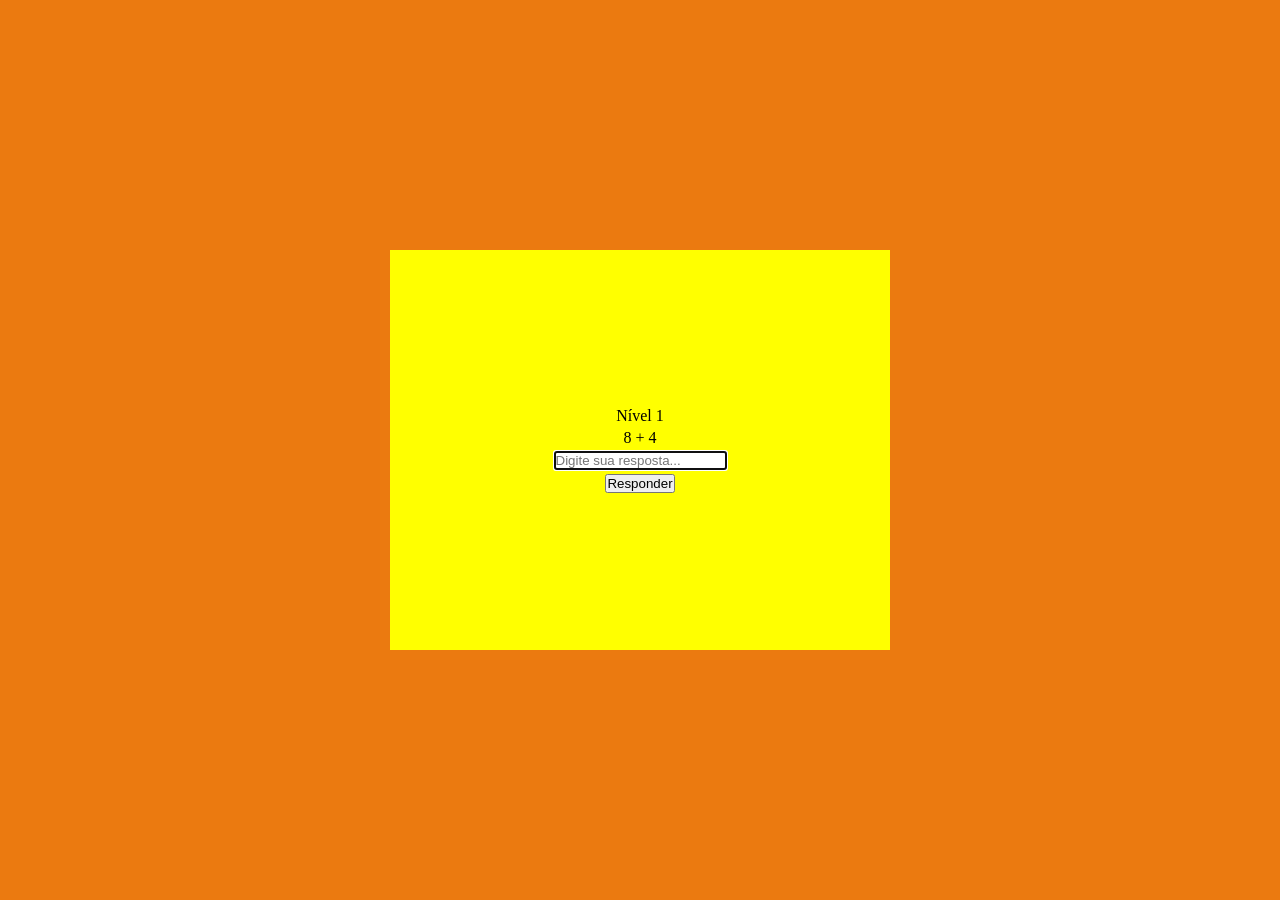
==== mathSpeed.html @ bb7c1a25 "Começando a desenvolver o mathSpeed" ====
<!DOCTYPE html>
<html lang="pt-br">
<head>
    <meta charset="UTF-8">
    <meta name="viewport" content="width=device-width, initial-scale=1.0">
    <title>PIzzaMath</title>
    <link rel="stylesheet" href="css/style2.css">
    <script src="js/app.js" defer></script>
</head>
<body>
    <form name="queijo" id="queijo">
        <label for="campo" id="nivel">Nível 1</label>
        <p id="questao"></p>
        <input type="text" name="resposta" id="resposta" placeholder="Digite sua resposta..." aria-selected="true">
        <button type="button" id="inserir">Responder</button>
    </form>
</body>
</html>
---- css/style2.css ----
* {
    box-sizing: border-box;
    padding: 0;
    margin: 0;
}

body {
    background-color: #eb7a10;
    display: flex;
    flex-direction: column;
    justify-content: center;
    align-items: center;
    height: 100vh;
}

form#queijo {
    background-color: yellow;
    width: 500px;
    height: 400px;
    display: flex;
    flex-direction: column;
    justify-content: center;
    align-items: center;
    gap: 4px;
}
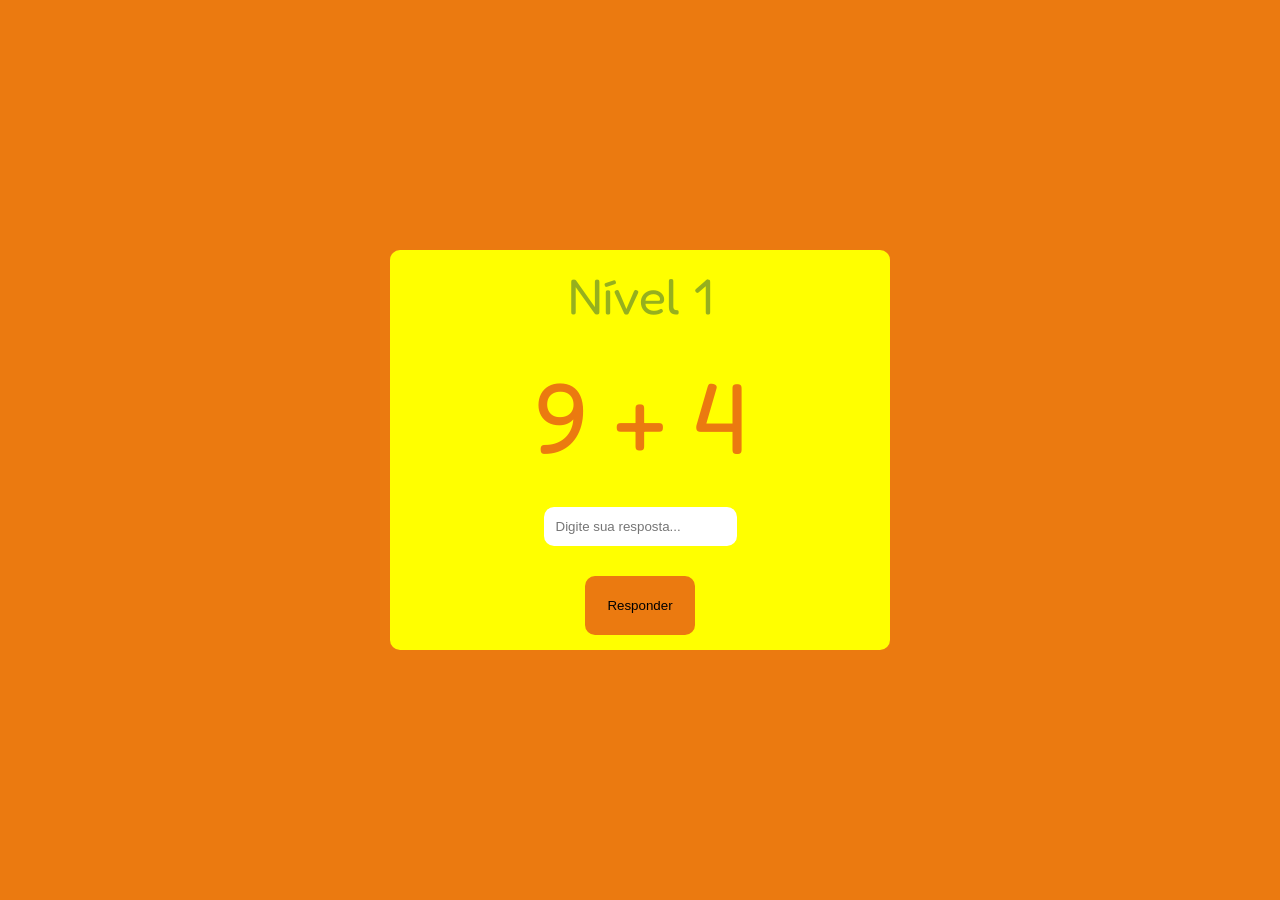
==== commit a0225267: "Completando o basico do MathSpeed" ====
--- a/mathSpeed.html
+++ b/mathSpeed.html
@@ -9,10 +9,10 @@
 </head>
 <body>
     <form name="queijo" id="queijo">
-        <label for="campo" id="nivel">Nível 1</label>
+        <label for="campo" id="nivel"></label>
         <p id="questao"></p>
-        <input type="text" name="resposta" id="resposta" placeholder="Digite sua resposta..." aria-selected="true">
-        <button type="button" id="inserir">Responder</button>
+        <input type="text" name="resposta" id="resposta" placeholder="Digite sua resposta..." aria-selected="true" required>
+        <button type="submit" id="inserir">Responder</button>
     </form>
 </body>
 </html>
--- a/css/style2.css
+++ b/css/style2.css
@@ -1,3 +1,5 @@
+@import url('https://fonts.googleapis.com/css2?family=Fredoka:wght@300..700&display=swap');
+
 * {
     box-sizing: border-box;
     padding: 0;
@@ -11,6 +13,7 @@
     justify-content: center;
     align-items: center;
     height: 100vh;
+    font-family: 'Fredoka', sans-serif;
 }
 
 form#queijo {
@@ -19,7 +22,36 @@
     height: 400px;
     display: flex;
     flex-direction: column;
-    justify-content: center;
+    justify-content: space-around;
     align-items: center;
-    gap: 4px;
+    border-radius: 10px;
+
+    p#questao {
+        color: #eb7a10;
+        font-size: 100px;
+    }
+
+    label#nivel {
+        color: #1f554077;
+        font-size: 50px;
+    }
+
+    input#resposta {
+        padding: 10px;
+        border-radius: 10px;
+        outline: none;
+        border-color: transparent;
+    }
+
+    button#inserir {
+        padding: 20px;
+        outline: none;
+        border-color: transparent;
+        border-radius: 10px;
+        background-color: #eb7a10;
+
+        &:hover {
+            background-color: #eb7a109c;
+        }
+    }
 }
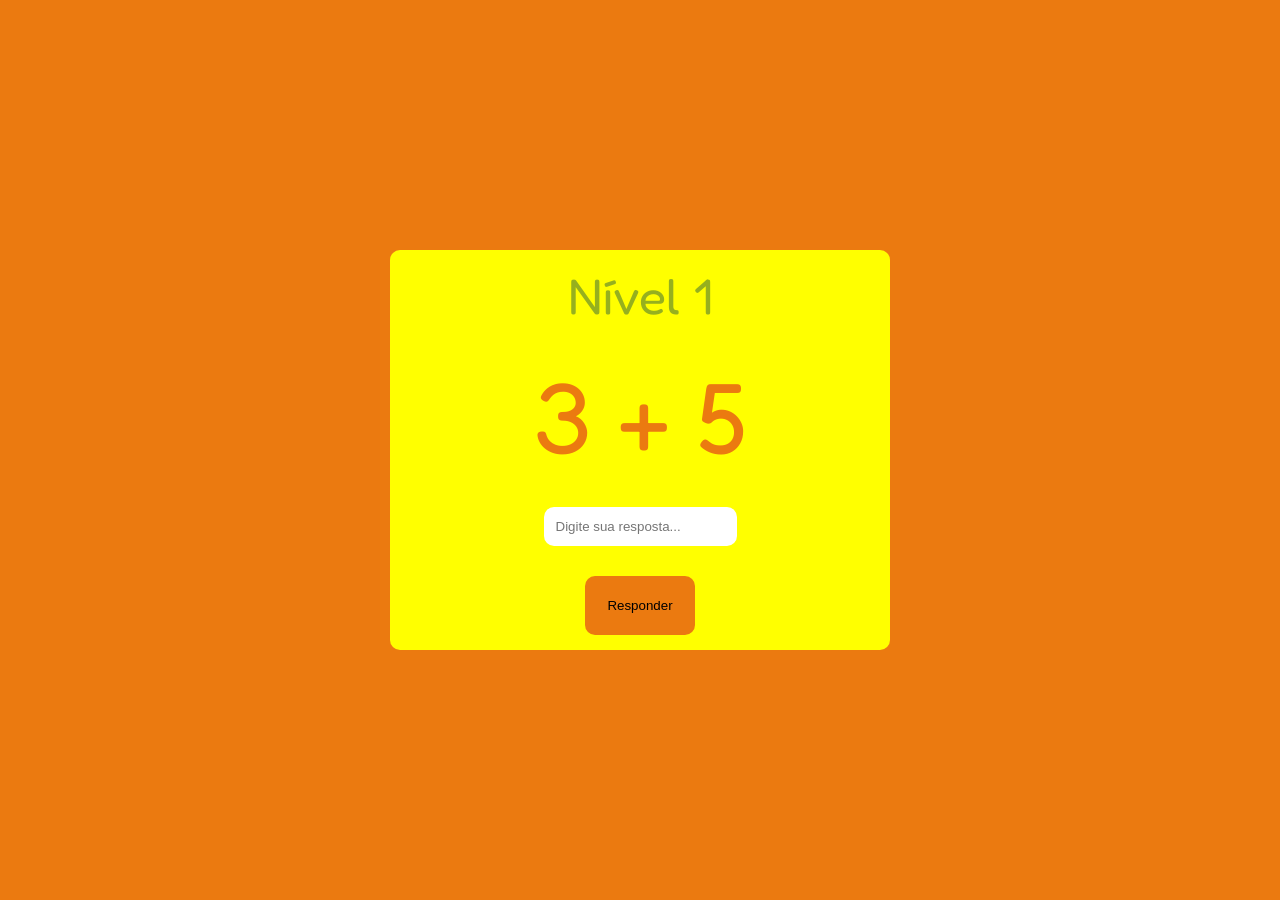
==== commit 83f9dac0: "Arrumando bugs" ====
--- a/mathSpeed.html
+++ b/mathSpeed.html
@@ -11,7 +11,8 @@
     <form name="queijo" id="queijo">
         <label for="campo" id="nivel"></label>
         <p id="questao"></p>
-        <input type="text" name="resposta" id="resposta" placeholder="Digite sua resposta..." aria-selected="true" required>
+        <input type="text" name="resposta" id="resposta" placeholder="Digite sua resposta..." aria-selected="true" autocomplete="off" required>
+        <p id="recorde"></p>
         <button type="submit" id="inserir">Responder</button>
     </form>
 </body>
--- a/css/style2.css
+++ b/css/style2.css
@@ -43,6 +43,14 @@
         border-color: transparent;
     }
 
+    p#recorde {
+        color: yellow;
+        background-color: blue;
+        padding: 10px;
+        border-radius: 10px;
+        display: none;
+    }
+
     button#inserir {
         padding: 20px;
         outline: none;
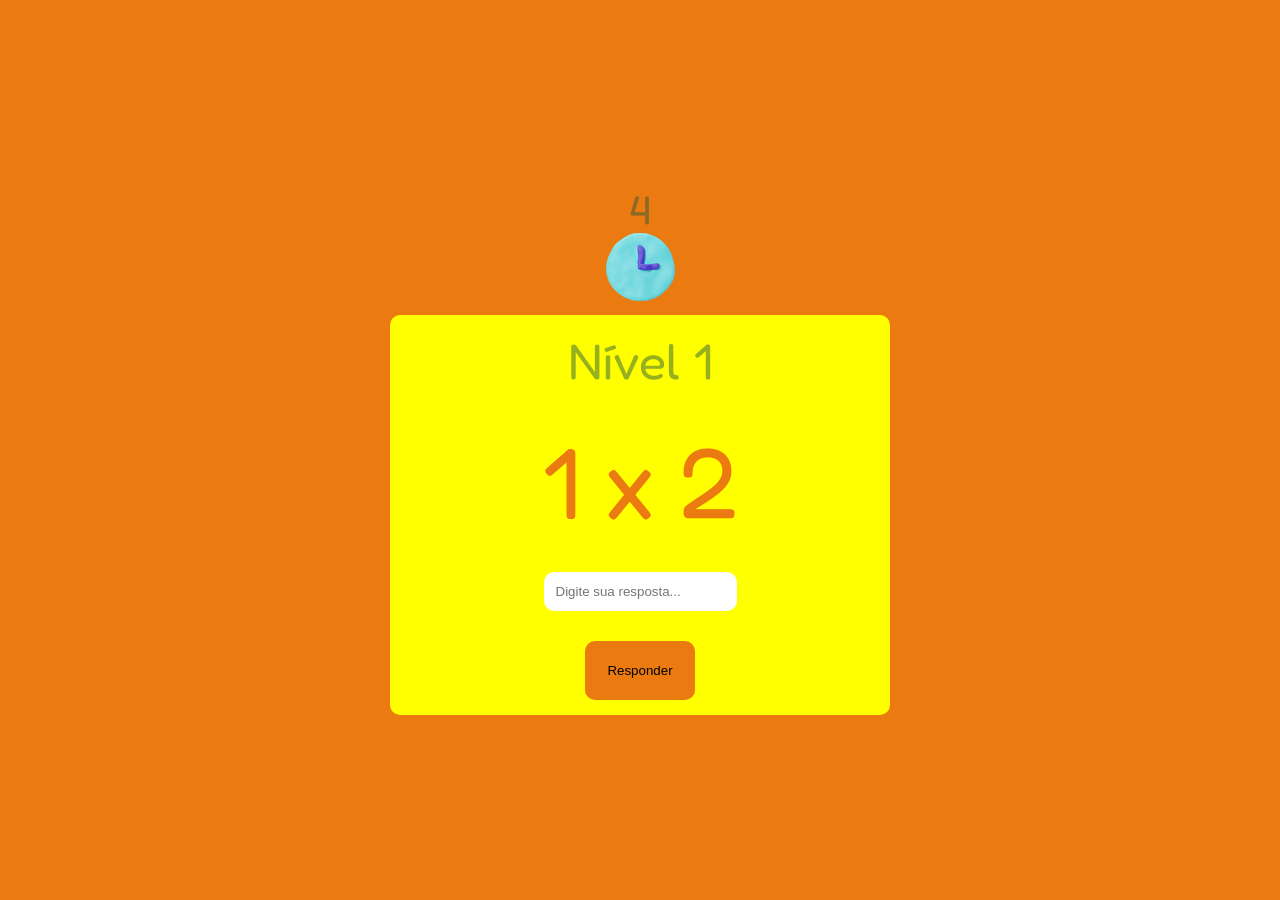
==== commit 079f2ced: "Timer completo" ====
--- a/mathSpeed.html
+++ b/mathSpeed.html
@@ -8,6 +8,10 @@
     <script src="js/app.js" defer></script>
 </head>
 <body>
+    <div id="temporizador">
+        <div id="timer"></div>
+        <img src="img/relogio.png" alt="relogio">
+    </div>
     <form name="queijo" id="queijo">
         <label for="campo" id="nivel"></label>
         <p id="questao"></p>
--- a/css/style2.css
+++ b/css/style2.css
@@ -14,6 +14,13 @@
     align-items: center;
     height: 100vh;
     font-family: 'Fredoka', sans-serif;
+    gap: 10px;
+}
+
+div#timer {
+    color: #1f554077;
+    font-size: 40px;
+    text-align: center;
 }
 
 form#queijo {
